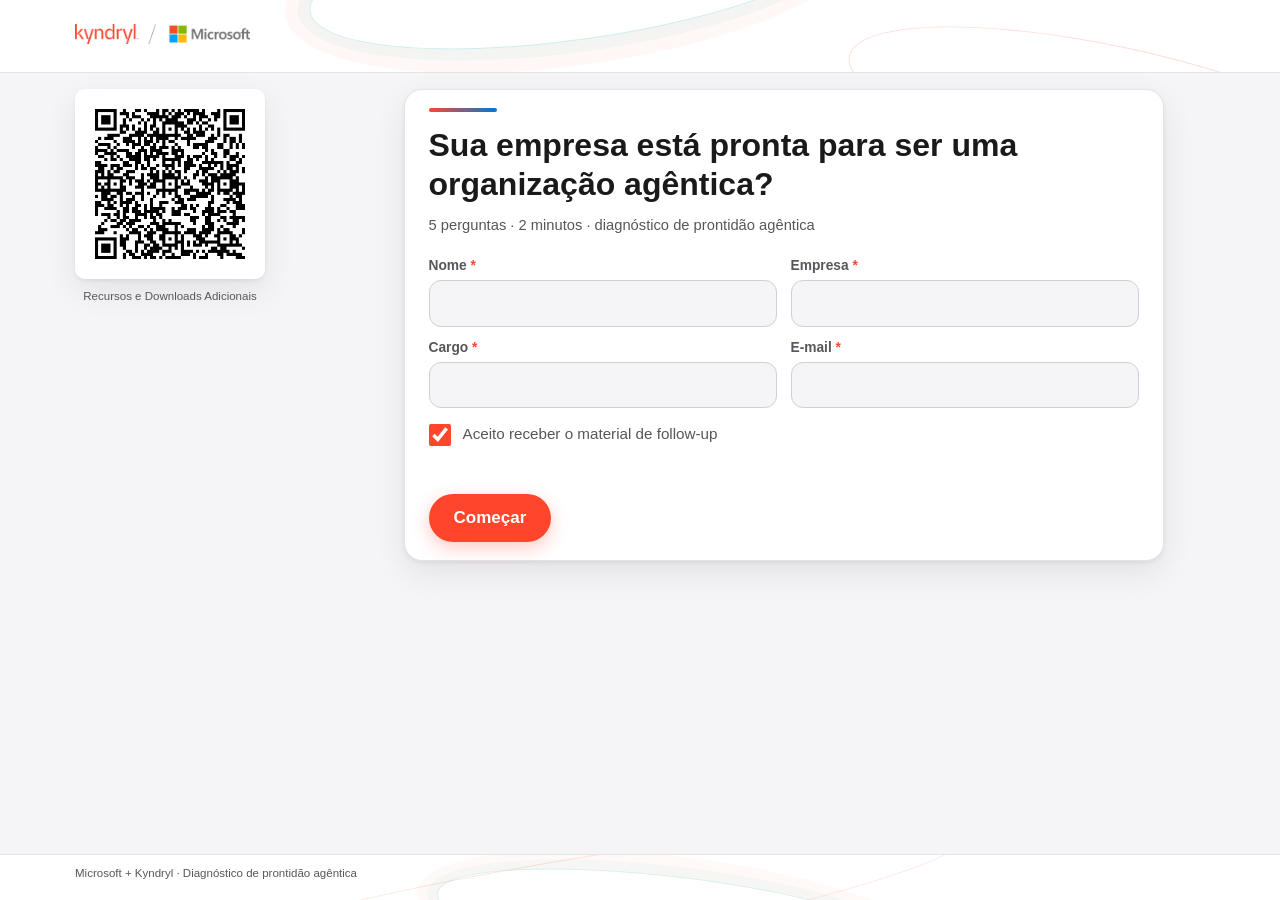
==== quiz-prontidao-agentica.html @ 4bbbf0f9 "qr code some depois da primeira página" ====
<!DOCTYPE html>
<html lang="pt-BR" dir="ltr">
<head>
<meta charset="utf-8">
<meta name="viewport" content="width=device-width, initial-scale=1">
<meta name="color-scheme" content="light dark">
<title>Prontidão Agêntica · Microsoft + Kyndryl</title>
<style>
:root{--kyndryl:#ff462d;--microsoft:#0078d4;--text:#1a1a1a;--text-soft:#56565c;--bg:#f5f5f7;--surface:#fff;--border:#e3e3e8;--border-strong:#cfcfd6;--shadow:0 2px 4px rgba(16,16,20,.06),0 12px 32px rgba(16,16,20,.08);--shadow-hover:0 6px 12px rgba(16,16,20,.1),0 18px 44px rgba(16,16,20,.14);--radius:18px;--radius-sm:12px;--accent-soft:rgba(255,70,45,.08);--ms-soft:rgba(0,120,212,.1);--track:#e6e6eb}
@media(prefers-color-scheme:dark){:root{--kyndryl:#ff6b55;--microsoft:#4fa8ee;--text:#f2f2f5;--text-soft:#b4b4be;--bg:#141416;--surface:#1f1f23;--border:#303038;--border-strong:#43434d;--shadow:0 2px 4px rgba(0,0,0,.4),0 12px 32px rgba(0,0,0,.45);--shadow-hover:0 6px 12px rgba(0,0,0,.5),0 18px 44px rgba(0,0,0,.55);--accent-soft:rgba(255,107,85,.14);--ms-soft:rgba(79,168,238,.16);--track:#34343c}}
*{box-sizing:border-box}html,body{height:100%}body{margin:0;background:var(--bg);color:var(--text);font-family:"Segoe UI",-apple-system,BlinkMacSystemFont,Roboto,"Helvetica Neue",Arial,sans-serif;font-size:17px;line-height:1.55;display:flex;flex-direction:column;min-height:100%;-webkit-font-smoothing:antialiased}.site-header{padding:22px clamp(18px,4vw,48px);border-block-end:1px solid var(--border);background:var(--surface)}.wordmark{display:inline-flex;align-items:center;gap:12px;font-weight:600;font-size:1.05rem}.wordmark .ms{color:var(--microsoft)}.wordmark .ky{color:var(--kyndryl)}.wordmark .plus{color:var(--text-soft);font-weight:400}main{flex:1;width:100%;max-width:880px;margin-inline:auto;padding:clamp(22px,4vw,44px) clamp(18px,4vw,32px) 56px}.screen{display:none;animation:fade .32s ease both}.screen.active{display:block}@keyframes fade{from{opacity:0;transform:translateY(12px)}to{opacity:1;transform:none}}@media(prefers-reduced-motion:reduce){.screen{animation:none}*{transition:none!important}}.card{background:var(--surface);border:1px solid var(--border);border-radius:var(--radius);box-shadow:var(--shadow);padding:clamp(22px,4vw,40px)}h1{font-size:clamp(1.55rem,4.2vw,2.25rem);line-height:1.22;margin:0 0 14px}h2{font-size:clamp(1.25rem,3.2vw,1.6rem);line-height:1.3;margin:0 0 22px}.subtitle{color:var(--text-soft);margin:0 0 28px;font-size:1rem}.rule{height:4px;width:68px;border-radius:4px;background:linear-gradient(90deg,var(--kyndryl),var(--microsoft));margin-block-end:20px}.form-grid{display:grid;grid-template-columns:1fr 1fr;gap:16px}@media(max-width:620px){.form-grid{grid-template-columns:1fr}}.field{display:flex;flex-direction:column;gap:6px}.field label{font-size:.86rem;font-weight:600;color:var(--text-soft)}.req{color:var(--kyndryl)}.field input{font:inherit;color:var(--text);background:var(--bg);border:1.5px solid var(--border-strong);border-radius:var(--radius-sm);padding:13px 14px;min-height:48px}.field input:focus-visible{outline:none;border-color:var(--microsoft);box-shadow:0 0 0 4px var(--ms-soft)}.optin{display:flex;align-items:flex-start;gap:12px;margin-block:22px 8px;font-size:.95rem;color:var(--text-soft)}.optin input{inline-size:22px;block-size:22px;accent-color:var(--kyndryl);margin:2px 0 0}.btn{font:inherit;font-weight:600;border:1.5px solid transparent;border-radius:999px;padding:14px 30px;min-height:52px;cursor:pointer;transition:transform .15s ease,box-shadow .18s ease,background-color .18s ease}.btn:focus-visible{outline:3px solid var(--microsoft);outline-offset:3px}.btn:disabled{cursor:not-allowed;opacity:.55}.btn-primary{background:var(--kyndryl);color:#fff;box-shadow:0 6px 18px rgba(255,70,45,.28)}.btn-primary:hover:not(:disabled){transform:translateY(-1px);box-shadow:0 10px 26px rgba(255,70,45,.34)}.btn-ghost{background:transparent;color:var(--text-soft);border-color:var(--border-strong)}.btn-row{display:flex;flex-wrap:wrap;gap:12px;align-items:center;margin-block-start:26px}.error-msg{color:var(--kyndryl);font-size:.9rem;font-weight:600;margin-block-start:14px;min-height:1.2em}.progress-wrap{margin-block-end:26px}.progress-meta{display:flex;justify-content:space-between;font-size:.82rem;color:var(--text-soft);font-weight:600;letter-spacing:.3px;text-transform:uppercase;margin-block-end:10px}.track{block-size:8px;border-radius:999px;background:var(--track);overflow:hidden}.bar{block-size:100%;inline-size:0;border-radius:999px;background:linear-gradient(90deg,var(--kyndryl),var(--microsoft));transition:inline-size .4s cubic-bezier(.4,0,.2,1)}.dimension{font-size:.82rem;font-weight:700;letter-spacing:.8px;text-transform:uppercase;color:var(--kyndryl);margin:0 0 8px}.options{display:grid;gap:14px}.option{display:flex;gap:16px;align-items:flex-start;text-align:start;font:inherit;color:var(--text);background:var(--surface);border:1.5px solid var(--border);border-radius:var(--radius);padding:20px 22px;cursor:pointer;box-shadow:var(--shadow);transition:transform .15s ease,box-shadow .2s ease,border-color .2s ease,background-color .2s ease}.option:hover{transform:translateY(-2px);border-color:var(--kyndryl);box-shadow:var(--shadow-hover)}.option:focus-visible{outline:3px solid var(--microsoft);outline-offset:3px}.option.selected{border-color:var(--kyndryl);background:var(--accent-soft)}.option .letter{flex:0 0 auto;inline-size:38px;block-size:38px;border-radius:50%;display:grid;place-items:center;font-weight:700;background:var(--accent-soft);color:var(--kyndryl)}.option:hover .letter,.option.selected .letter{background:var(--kyndryl);color:#fff}.badge{display:inline-block;border-radius:999px;padding:9px 22px;font-weight:700;letter-spacing:.4px;background:var(--accent-soft);color:var(--kyndryl);border:1.5px solid var(--kyndryl);margin-block-end:16px}.score{font-size:clamp(2.6rem,9vw,3.6rem);font-weight:700;line-height:1;margin:0}.score small{font-size:1rem;font-weight:600;color:var(--text-soft);letter-spacing:0}.diagnosis{font-size:1.1rem;margin:18px 0 30px}.gargalos{border-block-start:1px solid var(--border);padding-block-start:26px}.gargalos h3{font-size:1.05rem;margin:0 0 16px}.gargalo{border-inline-start:4px solid var(--microsoft);padding-inline-start:16px;margin-block-end:18px}.gargalo .g-dim{font-weight:700;margin:0 0 4px}.gargalo .g-step{margin:0;color:var(--text-soft)}.thank-you{margin:24px 0 0;padding:18px 20px;border-radius:var(--radius-sm);background:var(--accent-soft);color:var(--text)}.status{min-height:1.4em;color:var(--text-soft);font-size:.9rem}.site-footer{padding:20px clamp(18px,4vw,48px);display:flex;justify-content:space-between;gap:12px;flex-wrap:wrap;font-size:.8rem;color:var(--text-soft);border-block-start:1px solid var(--border)}.admin-link{font:inherit;font-size:.8rem;background:none;border:0;color:var(--text-soft);cursor:pointer;text-decoration:underline;padding:8px}.admin-link:hover{color:var(--kyndryl)}@media(max-width:620px){.site-footer{display:none}}
</style>
<style>
	.site-header {
		position: relative;
		min-height: 58px;
		overflow: hidden;
		padding: 14px 0;
		isolation: isolate;
	}
	.site-header::before,
	.site-header::after {
		position: absolute;
		z-index: -1;
		width: 42%;
		height: 130px;
		border: 1px solid rgba(0, 169, 157, .2);
		border-radius: 50%;
		content: "";
		pointer-events: none;
		transform: rotate(-8deg);
	}
	.site-header::before {
		top: -92px;
		left: 24%;
		box-shadow: 0 0 0 12px rgba(0, 169, 157, .045), 0 0 0 25px rgba(255, 70, 45, .035);
	}
	.site-header::after {
		right: -8%;
		bottom: -106px;
		border-color: rgba(255, 70, 45, .18);
		transform: rotate(12deg);
	}
	.wordmark {
		position: relative;
		z-index: 1;
	}
	@media (max-width: 620px) {
		.site-header { min-height: 54px; padding-block: 12px; }
		.site-header::before { left: 8%; width: 70%; }
		.site-header::after { right: -32%; width: 68%; }
	}
</style>
<style>
	.completion-panel { padding-top: 8px; }
	.completion-panel .badge { margin-bottom: 18px; }
	.completion-panel h2 { margin-bottom: 12px; }
	.completion-panel p { margin: 0; color: var(--text-soft); font-size: 1.05rem; }
	.completion-panel p + p { margin-top: 8px; }
	.completion-panel { padding: 24px 0 8px; text-align: center; }
	.completion-mark { display: grid; width: 64px; height: 64px; place-items: center; margin: 0 auto 18px; border-radius: 50%; background: linear-gradient(135deg, var(--kyndryl), var(--microsoft)); color: #fff; font-size: 2rem; font-weight: 700; }
	.completion-panel h2 { margin: 0 0 14px; }
	.completion-panel p:not(.completion-kicker) { max-width: 560px; margin: 0 auto; color: var(--text-soft); font-size: 1.05rem; }
	.completion-panel p + p { margin-top: 8px; }
	.status:empty { display: none; }
	.tester-reset { display: none; margin-left: auto; border: 0; background: transparent; color: var(--text-soft); cursor: pointer; font: inherit; font-size: .72rem; text-decoration: underline; }
	.tester-reset.is-visible { display: inline-block; }
	.tester-reset:hover, .tester-reset:focus-visible { color: var(--kyndryl); }
	main { max-width: 760px; padding: 0 0 0; display: flex; justify-content: center; }
	.card { padding: 18px 24px; }
	.page-layout { display: grid; grid-template-columns: 190px minmax(0, 1490px); gap: 22px; align-items: start; width: auto; max-width: calc(100% - 75px); margin: 16px 0 10px 75px; flex: 1 0 auto; }
	h1 { font-size: clamp(1.45rem, 3.5vw, 2rem); margin-bottom: 10px; }
	.subtitle { margin-bottom: 18px; font-size: .92rem; }
	.rule { margin-bottom: 14px; }
	.form-grid { gap: 10px 14px; }
	.field { gap: 4px; }
	.field input { min-height: 42px; padding: 9px 12px; }
	.optin { margin-block: 14px 4px; }
	.btn-row { margin-block-start: 16px; }
	.btn { min-height: 44px; padding: 10px 24px; }
	.site-footer { margin-top: 12px; padding: 10px 0 0 75px; border-block-start: 1px solid var(--border); font-size: .72rem; }
	.site-footer { position: relative; flex: 0 0 auto; align-self: stretch; min-height: 46px; width: 100%; margin: 0; overflow: hidden; border-block-start: 1px solid var(--border); background: var(--surface); isolation: isolate; }
	.site-footer::before,
	.site-footer::after { position: absolute; z-index: -1; width: 38%; height: 90px; border: 1px solid rgba(0, 169, 157, .16); border-radius: 50%; content: ""; pointer-events: none; transform: rotate(7deg); }
	.site-footer::before { top: 22px; left: 34%; box-shadow: 0 0 0 10px rgba(0, 169, 157, .035), 0 0 0 20px rgba(255, 70, 45, .03); }
	.site-footer::after { left: 8%; width: 68%; border-color: rgba(255, 70, 45, .14); transform: rotate(-10deg); }
	.site-footer > * { position: relative; z-index: 1; }
	.brand-photo { display: block; width: 175px; height: auto; margin: 10px 0 14px 75px; object-fit: contain; }
	.qr-aside { position: sticky; top: 18px; margin-left: 0; padding-top: 0; color: var(--text-soft); text-align: left; }
	.qr-aside img { display: block; width: 190px; height: 190px; margin: 0 0 10px; border: 8px solid #fff; border-radius: 10px; box-shadow: var(--shadow); object-fit: contain; }
	.qr-aside p { margin: 0; font-size: .72rem; line-height: 1.35; text-align: center; }
	#screen-result .card { padding: 20px 24px; }
	#result-content { display: flex; flex-direction: column; align-items: center; text-align: center; }
	#result-content .score { order: 1; margin: 0 0 12px; font-size: clamp(2.8rem, 8vw, 3.8rem); }
	#result-content .badge { order: 2; margin: 0 auto 8px; }
	#result-content h2 { order: 3; margin: 0 0 10px; font-size: 1.4rem; }
	#result-content .diagnosis { order: 4; margin: 0; color: var(--text-soft); max-width: 560px; font-size: 0.95rem; }
	.completion-panel { margin-top: 12px; padding: 12px 0 0; border-top: 1px solid var(--border); }
	.completion-mark { width: 40px; height: 40px; margin-bottom: 8px; font-size: 1.3rem; }
	.completion-panel h2 { font-size: 1.1rem; margin: 0 0 6px; }
	.completion-panel p { font-size: 0.9rem; }
	@media (max-width: 620px) {
		#screen-result .card { padding: 24px 20px; }
		#result-content { column-gap: 14px; }
		#result-content .score { font-size: 3rem; }
	}
	@media (max-width: 860px) { .page-layout { display: block; width: auto; max-width: calc(100% - 75px); margin-top: 12px; margin-left: 75px; margin-right: 0; } .qr-aside { display: none; } }
	@media (max-width: 620px) {
		main { padding: 0 12px 10px; }
		.card { padding: 20px 18px; }
		.site-footer { min-height: 42px; padding: 8px 12px; }
		.brand-photo { width: 155px; margin-left: 12px; }
		.site-footer::before { left: 8%; width: 70%; }
		.site-footer::after { right: -32%; width: 68%; }
	}
</style>
</head>
<body>
<header class="site-header"><img class="brand-photo" src="assets/brand-microsoft-kyndryl.png" alt="Kyndryl e Microsoft"></header>
<div class="page-layout"><aside class="qr-aside" aria-label="Acesso ao Higspot"><img src="assets/qr-higspot.png" alt="QR Code para acessar o Higspot"><p>Recursos e Downloads Adicionais</p></aside><main>
<section id="screen-welcome" class="screen active" aria-labelledby="welcome-title"><div class="card"><div class="rule"></div><h1 id="welcome-title">Sua empresa está pronta para ser uma organização agêntica?</h1><p class="subtitle">5 perguntas · 2 minutos · diagnóstico de prontidão agêntica</p><form id="lead-form" novalidate><div class="form-grid"><div class="field"><label for="f-nome">Nome <span class="req" aria-hidden="true">*</span></label><input type="text" id="f-nome" name="nome" autocomplete="name" required></div><div class="field"><label for="f-empresa">Empresa <span class="req" aria-hidden="true">*</span></label><input type="text" id="f-empresa" name="empresa" autocomplete="organization" required></div><div class="field"><label for="f-cargo">Cargo <span class="req" aria-hidden="true">*</span></label><input type="text" id="f-cargo" name="cargo" autocomplete="organization-title" required></div><div class="field"><label for="f-email">E-mail <span class="req" aria-hidden="true">*</span></label><input type="email" id="f-email" name="email" autocomplete="email" required></div></div><label class="optin" for="f-optin"><input type="checkbox" id="f-optin" name="optin" checked><span>Aceito receber o material de follow-up</span></label><p class="error-msg" id="form-error" role="alert"></p><div class="btn-row"><button type="submit" class="btn btn-primary">Começar</button></div></form></div></section>
<section id="screen-question" class="screen" aria-labelledby="q-title"><div class="progress-wrap"><div class="progress-meta"><span id="q-counter">Pergunta 1 de 5</span><span id="q-percent">20%</span></div><div class="track" role="progressbar" id="progressbar" aria-valuemin="0" aria-valuemax="5" aria-valuenow="1" aria-label="Progresso do questionário"><div class="bar" id="progress-bar"></div></div></div><div class="card"><p class="dimension" id="q-dimension"></p><h2 id="q-title"></h2><div class="options" id="q-options"></div><div class="btn-row"><button type="button" class="btn btn-ghost" id="btn-back">Voltar</button></div></div></section>
<section id="screen-result" class="screen" aria-labelledby="result-title"><div class="card"><div class="rule"></div><div id="result-content"><span class="badge" id="result-badge"></span><h2 id="result-title">Seu resultado</h2><p class="score"><span id="result-score">0</span><small> / 15 pontos</small></p><p class="diagnosis" id="result-diagnosis"></p></div><div class="completion-panel" id="completion-panel" hidden><span class="completion-mark" aria-hidden="true">✓</span><h2>Obrigada pela sua resposta.</h2><p>Microsoft e Kyndryl agradecem pela sua participação.</p><p>Entraremos em contato para apresentar seu report de prontidão agêntica.</p></div><p class="status" id="submit-status" role="status" aria-live="polite"></p></div></section>
</main></div>
<footer class="site-footer"><span>Microsoft + Kyndryl · Diagnóstico de prontidão agêntica</span><button type="button" class="tester-reset" id="btn-tester-reset">Voltar ao início (teste)</button></footer>
<script>
(function(){"use strict";
var ENDPOINT="https://assesment-ai-hdi.dihsantos2502.workers.dev/submit",STORAGE_KEY="quizRespostas",COMPLETED_KEY="quizConcluido",TESTER_EMAIL="seu.nome@empresa.com",el=function(id){return document.getElementById(id)},PERGUNTAS=[
{dimensao:"Estratégia e liderança em IA",texto:"Como a liderança da sua empresa trata IA hoje?",proximoPasso:"Alinhamento executivo e roadmap de IA com casos de negócio priorizados.",opcoes:["Ainda exploramos casos isolados; não há estratégia comunicada.","Existe estratégia definida e comunicada, mas cada área executa do seu jeito.","IA é central para como competimos, com metas e responsáveis claros por área."]},
{dimensao:"Redesenho do trabalho",texto:"O que mudou de fato nos papéis e fluxos de trabalho por causa da IA?",proximoPasso:"Redesenho de papéis e fluxos de trabalho para colaboração pessoa-IA.",opcoes:["Nada formal — no máximo ajustes individuais em algumas funções.","Redesenhamos papéis e fluxos em times ou áreas específicas.","Redesenho coordenado em várias funções, com decisão compartilhada entre pessoas e IA."]},
{dimensao:"Escala e maturidade dos agentes",texto:"Quantos agentes autônomos sua empresa tem em produção e como são operados?",proximoPasso:"Padronização e gestão do ciclo de vida dos agentes.",opcoes:["Nenhum ou provas de conceito soltas, sem dono definido.","Alguns agentes em produção, criados por áreas, sem padrão comum.","Agentes tratados como entidades gerenciadas, com identidade, permissões e ciclo de vida."]},
{dimensao:"Governança, confiança e risco",texto:"Qual é o nível de controle sobre o que a IA pode e não pode fazer sozinha?",proximoPasso:"Framework de governança, registro central e guardrails de autonomia.",opcoes:["Não temos política clara nem inventário dos sistemas em uso.","Temos políticas escritas, mas implementação parcial e sem monitoramento central.","Governança integrada ao risco corporativo, com limites e responsabilidade definida."]},
{dimensao:"Pessoas: skills, cultura e gestores",texto:"Como sua empresa prepara as pessoas para trabalhar com IA e agentes?",proximoPasso:"Inventário de skills, upskilling e habilitação de gestores.",opcoes:["Treinamento pontual; não sabemos ao certo quais skills temos.","Programas de capacitação em andamento, sem trilhas de carreira.","Inventário de skills, orçamento de upskilling e métricas de colaboração pessoa-IA."]}],LETRAS=["A","B","C"],NIVEIS=[{max:8,nome:"Inicial",texto:"IA existe, mas o trabalho não mudou. O risco é adoção sem retorno."},{max:11,nome:"Emergente",texto:"Os pilotos funcionam, mas a escala trava em governança e processos."},{max:15,nome:"Pacesetter / Frontier",texto:"Trabalho redesenhado e governança implementada. Pronto para escalar agentes com segurança."}],lead=null,respostas=[],indice=0,enviando=false;
function mostrar(nome){["welcome","question","result"].forEach(function(n){el("screen-"+n).classList.toggle("active",n===nome)});el("qr-aside")?el("qr-aside").style.display=nome==="welcome"?"block":"none":null;window.scrollTo({top:0,behavior:"smooth"})}
function carregar(){try{var raw=localStorage.getItem(STORAGE_KEY),arr=raw?JSON.parse(raw):[];return Array.isArray(arr)?arr:[]}catch(e){return[]}}
function salvar(registro){try{var lista=carregar();lista.push(registro);localStorage.setItem(STORAGE_KEY,JSON.stringify(lista))}catch(e){}}
function isTester(){return el("f-email").value.trim().toLowerCase()===TESTER_EMAIL}
function atualizarAcessoTester(){el("btn-tester-reset").classList.toggle("is-visible",isTester())}
function validarLead(){var nome=el("f-nome").value.trim(),empresa=el("f-empresa").value.trim(),cargo=el("f-cargo").value.trim(),email=el("f-email").value.trim(),erro=el("form-error");if(!nome){erro.textContent="Informe seu nome.";el("f-nome").focus();return false}if(!empresa){erro.textContent="Informe o nome da empresa.";el("f-empresa").focus();return false}if(!cargo){erro.textContent="Informe seu cargo.";el("f-cargo").focus();return false}if(!/^[^\s@]+@[^\s@]+\.[^\s@]{2,}$/.test(email)){erro.textContent="Informe um e-mail válido.";el("f-email").focus();return false}erro.textContent="";return true}
el("f-email").addEventListener("input",atualizarAcessoTester);
el("lead-form").addEventListener("submit",function(ev){ev.preventDefault();if(!validarLead())return;lead={nome:el("f-nome").value.trim(),empresa:el("f-empresa").value.trim(),cargo:el("f-cargo").value.trim(),email:el("f-email").value.trim(),optin:el("f-optin").checked};atualizarAcessoTester();respostas=[];indice=0;mostrar("question");renderPergunta()});
function renderPergunta(){var p=PERGUNTAS[indice];el("q-dimension").textContent="Pergunta "+(indice+1)+" · "+p.dimensao;el("q-title").textContent=p.texto;el("q-counter").textContent="Pergunta "+(indice+1)+" de "+PERGUNTAS.length;var pct=Math.round((indice+1)/PERGUNTAS.length*100);el("q-percent").textContent=pct+"%";el("progress-bar").style.inlineSize=pct+"%";el("progressbar").setAttribute("aria-valuenow",String(indice+1));var wrap=el("q-options");wrap.textContent="";p.opcoes.forEach(function(texto,i){var btn=document.createElement("button"),letter=document.createElement("span"),span=document.createElement("span");btn.type="button";btn.className="option";letter.className="letter";letter.textContent=LETRAS[i];letter.setAttribute("aria-hidden","true");span.textContent=texto;btn.append(letter,span);btn.addEventListener("click",function(){escolher(i)});wrap.appendChild(btn)});wrap.querySelector(".option").focus({preventScroll:true})}
function escolher(i){if(enviando)return;respostas[indice]={letra:LETRAS[i],pontos:i+1};el("q-options").querySelectorAll(".option").forEach(function(b,k){b.classList.toggle("selected",k===i)});setTimeout(function(){if(indice<PERGUNTAS.length-1){indice++;renderPergunta()}else finalizar()},220)}
el("btn-back").addEventListener("click",function(){if(indice>0){indice--;renderPergunta()}else mostrar("welcome")});
function nivelDe(total){return NIVEIS.find(function(n){return total<=n.max})||NIVEIS[2]}
function finalizar(){var total=respostas.reduce(function(s,r){return s+r.pontos},0),nivel=nivelDe(total);el("result-score").textContent=String(total);el("result-badge").textContent=nivel.nome;el("result-diagnosis").textContent=nivel.texto;var registro={id:crypto.randomUUID?crypto.randomUUID():String(Date.now()),timestamp:new Date().toISOString(),answers:{name:lead.nome,company:lead.empresa,role:lead.cargo,email:lead.email,optin:lead.optin,total:total,level:nivel.nome,answers:respostas.map(function(r){return r.pontos})}};salvar(registro);enviar(registro)}
async function enviar(registro){enviando=true;mostrar("result");el("result-content").hidden=true;el("completion-panel").hidden=true;el("submit-status").textContent="Registrando sua resposta...";try{var result=await fetch(ENDPOINT,{method:"POST",headers:{"Content-Type":"application/json"},body:JSON.stringify(registro)});var payload=await result.json().catch(function(){return{}});if(!result.ok)throw new Error(payload.error||"Falha no envio");localStorage.setItem(COMPLETED_KEY,"true");mostrarConclusao()}catch(error){console.error(error);el("result-content").hidden=false;el("result-badge").textContent="Não foi possível concluir";el("result-title").textContent="Tente novamente mais tarde";el("result-diagnosis").textContent="Sua resposta ficou salva neste dispositivo, mas não conseguimos registrá-la agora.";el("submit-status").textContent="Erro no envio: "+error.message}finally{enviando=false}}
function resetarTeste(){localStorage.removeItem(COMPLETED_KEY);localStorage.removeItem(STORAGE_KEY);lead=null;respostas=[];indice=0;enviando=false;el("lead-form").reset();el("result-content").hidden=false;el("completion-panel").hidden=true;el("submit-status").textContent="";el("btn-tester-reset").classList.remove("is-visible");mostrar("welcome");el("f-nome").focus({preventScroll:true})}
function mostrarConclusao(){mostrar("result");el("result-content").hidden=false;el("completion-panel").hidden=false;el("submit-status").textContent=""}
el("btn-tester-reset").addEventListener("click",resetarTeste);if(localStorage.getItem(COMPLETED_KEY)==="true"){mostrarConclusao()}}
)();
</script>
</body>
</html>
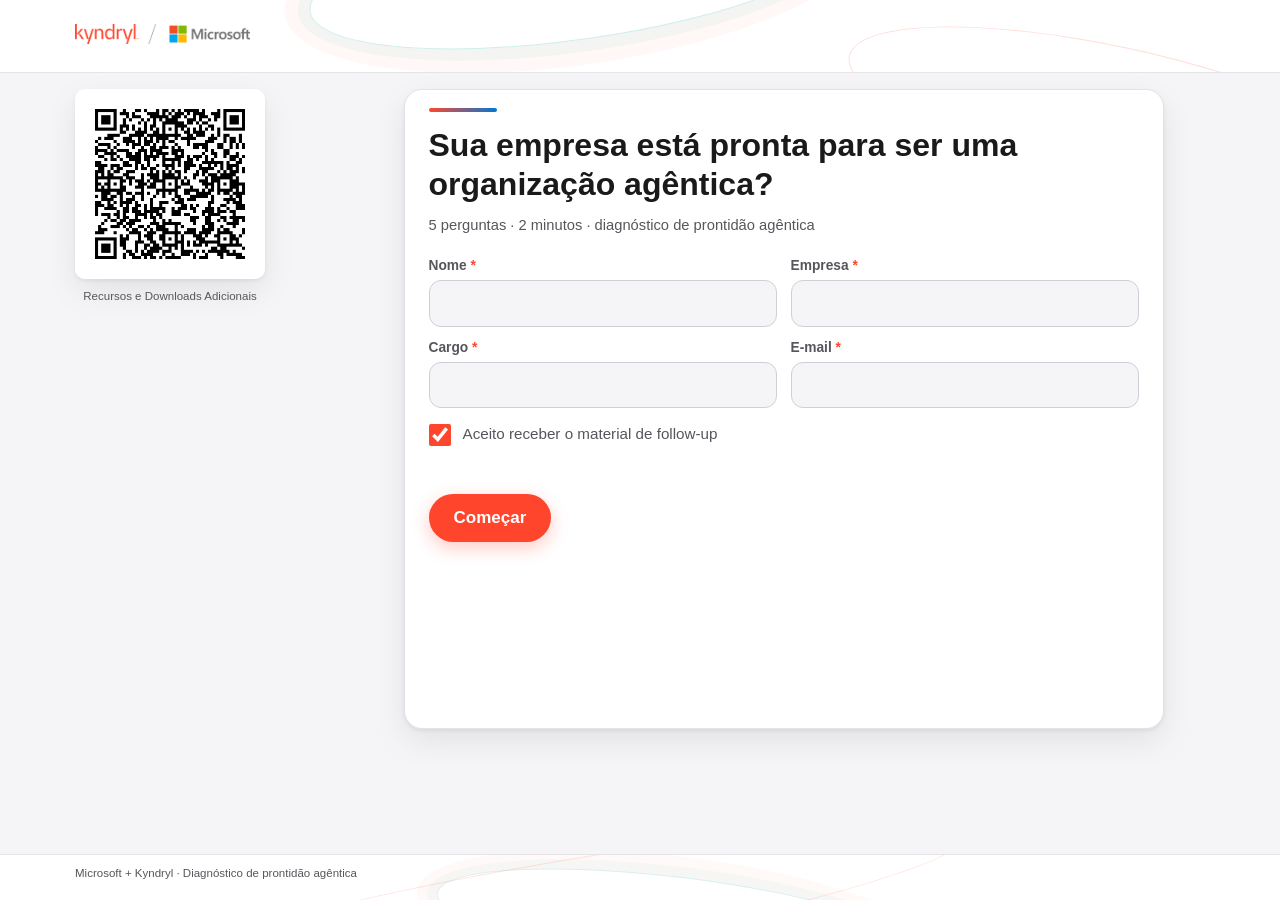
==== commit bc5f11a9: "edite largura forms" ====
--- a/quiz-prontidao-agentica.html
+++ b/quiz-prontidao-agentica.html
@@ -67,7 +67,7 @@
 	.tester-reset.is-visible { display: inline-block; }
 	.tester-reset:hover, .tester-reset:focus-visible { color: var(--kyndryl); }
 	main { max-width: 760px; padding: 0 0 0; display: flex; justify-content: center; }
-	.card { padding: 18px 24px; }
+	.card { padding: 18px 24px; min-height: 640px; }
 	.page-layout { display: grid; grid-template-columns: 190px minmax(0, 1490px); gap: 22px; align-items: start; width: auto; max-width: calc(100% - 75px); margin: 16px 0 10px 75px; flex: 1 0 auto; }
 	h1 { font-size: clamp(1.45rem, 3.5vw, 2rem); margin-bottom: 10px; }
 	.subtitle { margin-bottom: 18px; font-size: .92rem; }
@@ -117,7 +117,7 @@
 </head>
 <body>
 <header class="site-header"><img class="brand-photo" src="assets/brand-microsoft-kyndryl.png" alt="Kyndryl e Microsoft"></header>
-<div class="page-layout"><aside class="qr-aside" aria-label="Acesso ao Higspot"><img src="assets/qr-higspot.png" alt="QR Code para acessar o Higspot"><p>Recursos e Downloads Adicionais</p></aside><main>
+<div class="page-layout"><aside id="qr-aside" class="qr-aside" aria-label="Acesso ao Higspot"><a href="https://view-su2.highspot.com/viewer/ec7bc4d928140e38166f8c60cf00a810" target="_blank" rel="noopener noreferrer" style="text-decoration: none; color: inherit; display: block;"><img src="assets/qr-higspot.png" alt="QR Code para acessar o Higspot"><p>Recursos e Downloads Adicionais</p></a></aside><main>
 <section id="screen-welcome" class="screen active" aria-labelledby="welcome-title"><div class="card"><div class="rule"></div><h1 id="welcome-title">Sua empresa está pronta para ser uma organização agêntica?</h1><p class="subtitle">5 perguntas · 2 minutos · diagnóstico de prontidão agêntica</p><form id="lead-form" novalidate><div class="form-grid"><div class="field"><label for="f-nome">Nome <span class="req" aria-hidden="true">*</span></label><input type="text" id="f-nome" name="nome" autocomplete="name" required></div><div class="field"><label for="f-empresa">Empresa <span class="req" aria-hidden="true">*</span></label><input type="text" id="f-empresa" name="empresa" autocomplete="organization" required></div><div class="field"><label for="f-cargo">Cargo <span class="req" aria-hidden="true">*</span></label><input type="text" id="f-cargo" name="cargo" autocomplete="organization-title" required></div><div class="field"><label for="f-email">E-mail <span class="req" aria-hidden="true">*</span></label><input type="email" id="f-email" name="email" autocomplete="email" required></div></div><label class="optin" for="f-optin"><input type="checkbox" id="f-optin" name="optin" checked><span>Aceito receber o material de follow-up</span></label><p class="error-msg" id="form-error" role="alert"></p><div class="btn-row"><button type="submit" class="btn btn-primary">Começar</button></div></form></div></section>
 <section id="screen-question" class="screen" aria-labelledby="q-title"><div class="progress-wrap"><div class="progress-meta"><span id="q-counter">Pergunta 1 de 5</span><span id="q-percent">20%</span></div><div class="track" role="progressbar" id="progressbar" aria-valuemin="0" aria-valuemax="5" aria-valuenow="1" aria-label="Progresso do questionário"><div class="bar" id="progress-bar"></div></div></div><div class="card"><p class="dimension" id="q-dimension"></p><h2 id="q-title"></h2><div class="options" id="q-options"></div><div class="btn-row"><button type="button" class="btn btn-ghost" id="btn-back">Voltar</button></div></div></section>
 <section id="screen-result" class="screen" aria-labelledby="result-title"><div class="card"><div class="rule"></div><div id="result-content"><span class="badge" id="result-badge"></span><h2 id="result-title">Seu resultado</h2><p class="score"><span id="result-score">0</span><small> / 15 pontos</small></p><p class="diagnosis" id="result-diagnosis"></p></div><div class="completion-panel" id="completion-panel" hidden><span class="completion-mark" aria-hidden="true">✓</span><h2>Obrigada pela sua resposta.</h2><p>Microsoft e Kyndryl agradecem pela sua participação.</p><p>Entraremos em contato para apresentar seu report de prontidão agêntica.</p></div><p class="status" id="submit-status" role="status" aria-live="polite"></p></div></section>
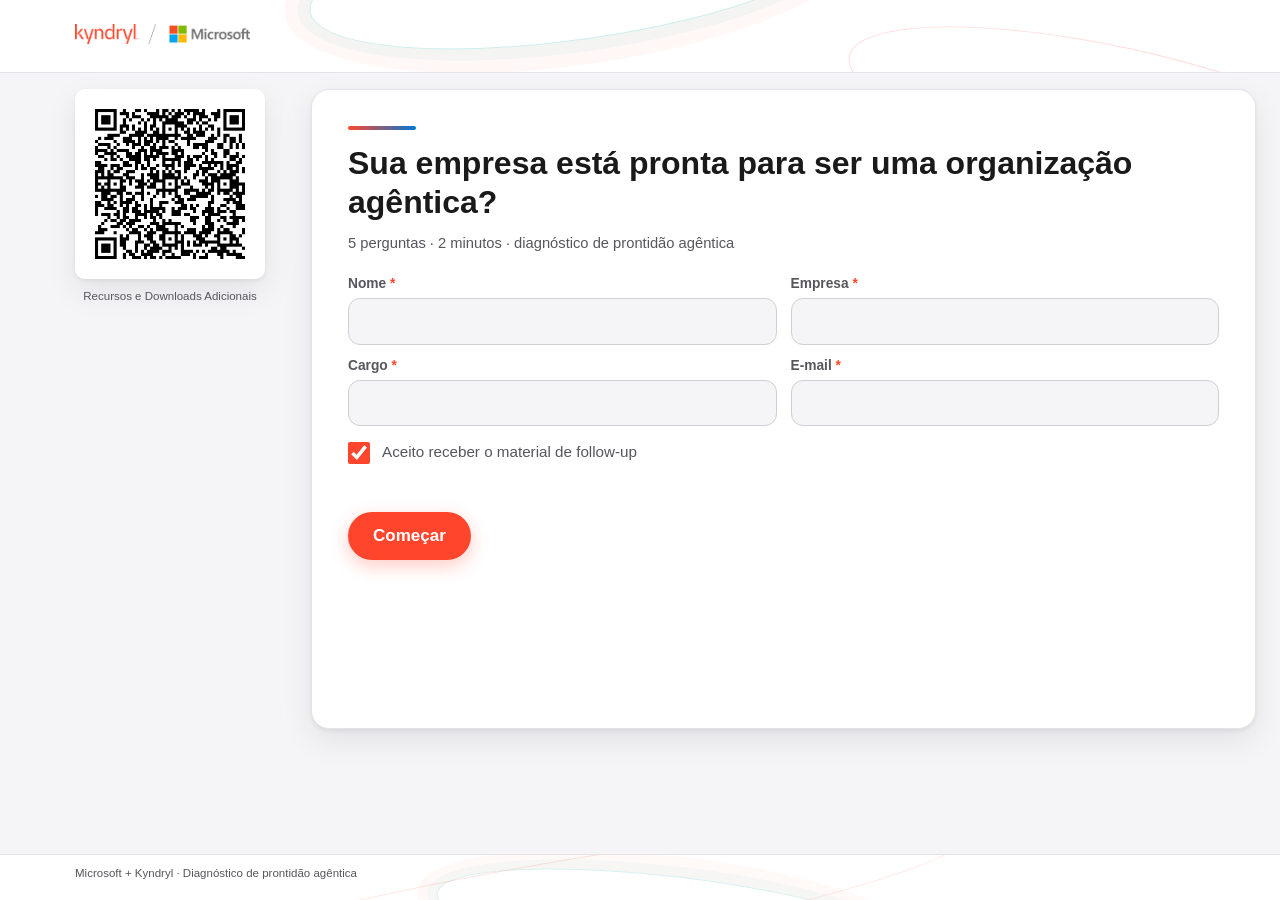
==== commit 4aa4c4cc: "largura forms" ====
--- a/quiz-prontidao-agentica.html
+++ b/quiz-prontidao-agentica.html
@@ -66,8 +66,8 @@
 	.tester-reset { display: none; margin-left: auto; border: 0; background: transparent; color: var(--text-soft); cursor: pointer; font: inherit; font-size: .72rem; text-decoration: underline; }
 	.tester-reset.is-visible { display: inline-block; }
 	.tester-reset:hover, .tester-reset:focus-visible { color: var(--kyndryl); }
-	main { max-width: 760px; padding: 0 0 0; display: flex; justify-content: center; }
-	.card { padding: 18px 24px; min-height: 640px; }
+	main { max-width: 100%; padding: 0 24px; display: flex; justify-content: center; }
+	.card { padding: 36px; min-height: 640px; width: 100%; }
 	.page-layout { display: grid; grid-template-columns: 190px minmax(0, 1490px); gap: 22px; align-items: start; width: auto; max-width: calc(100% - 75px); margin: 16px 0 10px 75px; flex: 1 0 auto; }
 	h1 { font-size: clamp(1.45rem, 3.5vw, 2rem); margin-bottom: 10px; }
 	.subtitle { margin-bottom: 18px; font-size: .92rem; }
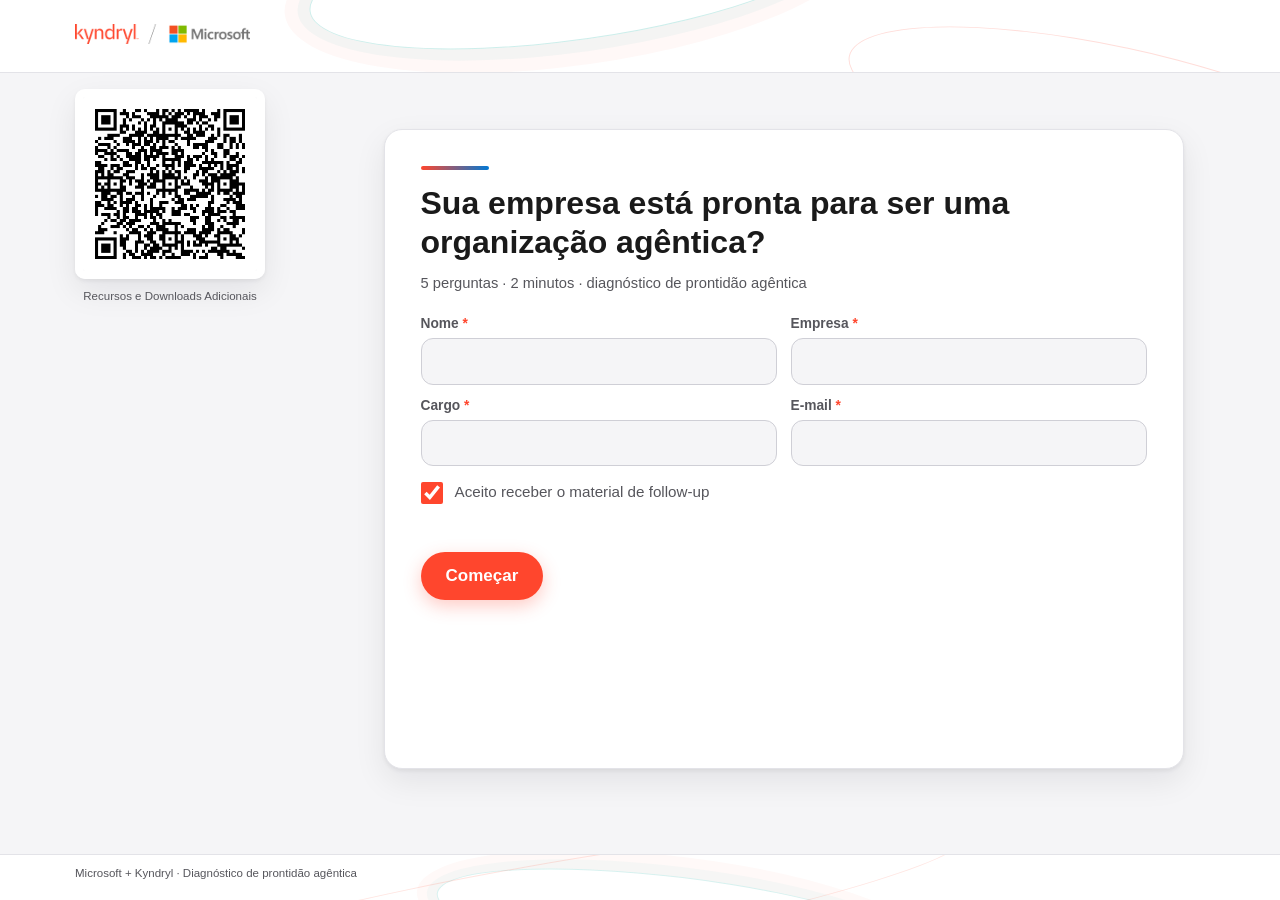
==== commit efc33c1b: "SOCORRO DEUS" ====
--- a/quiz-prontidao-agentica.html
+++ b/quiz-prontidao-agentica.html
@@ -66,8 +66,8 @@
 	.tester-reset { display: none; margin-left: auto; border: 0; background: transparent; color: var(--text-soft); cursor: pointer; font: inherit; font-size: .72rem; text-decoration: underline; }
 	.tester-reset.is-visible { display: inline-block; }
 	.tester-reset:hover, .tester-reset:focus-visible { color: var(--kyndryl); }
-	main { max-width: 100%; padding: 0 24px; display: flex; justify-content: center; }
-	.card { padding: 36px; min-height: 640px; width: 100%; }
+	main { width: 100%; max-width: 1200px; padding: 40px 24px; display: block; margin: 0 auto; }
+	.card { padding: 36px; min-height: 640px; width: 100%; max-width: 800px; margin: 0 auto; }
 	.page-layout { display: grid; grid-template-columns: 190px minmax(0, 1490px); gap: 22px; align-items: start; width: auto; max-width: calc(100% - 75px); margin: 16px 0 10px 75px; flex: 1 0 auto; }
 	h1 { font-size: clamp(1.45rem, 3.5vw, 2rem); margin-bottom: 10px; }
 	.subtitle { margin-bottom: 18px; font-size: .92rem; }
@@ -89,7 +89,7 @@
 	.qr-aside { position: sticky; top: 18px; margin-left: 0; padding-top: 0; color: var(--text-soft); text-align: left; }
 	.qr-aside img { display: block; width: 190px; height: 190px; margin: 0 0 10px; border: 8px solid #fff; border-radius: 10px; box-shadow: var(--shadow); object-fit: contain; }
 	.qr-aside p { margin: 0; font-size: .72rem; line-height: 1.35; text-align: center; }
-	#screen-result .card { padding: 20px 24px; }
+	#screen-result .card { padding: 36px; }
 	#result-content { display: flex; flex-direction: column; align-items: center; text-align: center; }
 	#result-content .score { order: 1; margin: 0 0 12px; font-size: clamp(2.8rem, 8vw, 3.8rem); }
 	#result-content .badge { order: 2; margin: 0 auto 8px; }
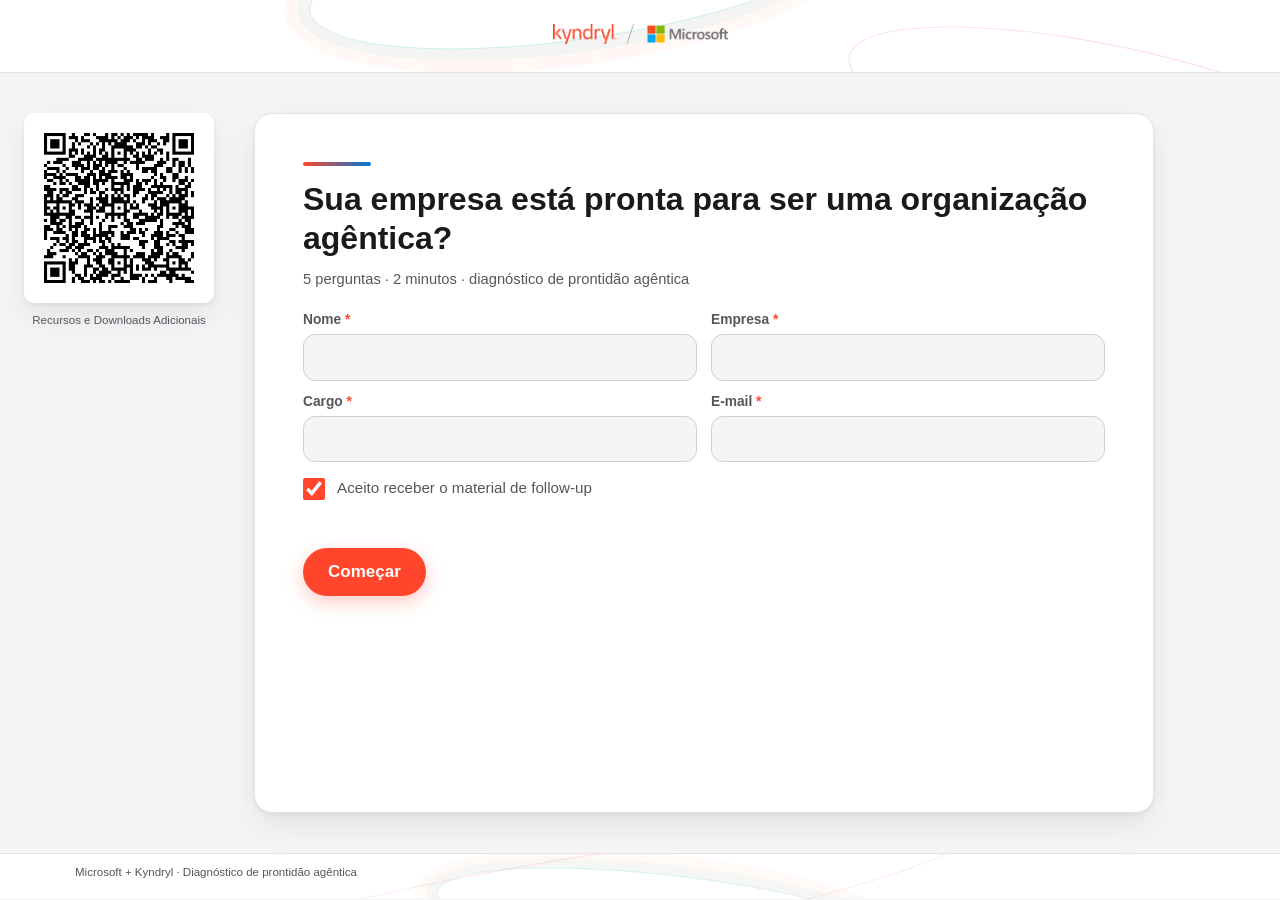
==== commit d7f2b2a0: "NN AGUENTO MAIS" ====
--- a/quiz-prontidao-agentica.html
+++ b/quiz-prontidao-agentica.html
@@ -8,7 +8,7 @@
 <style>
 :root{--kyndryl:#ff462d;--microsoft:#0078d4;--text:#1a1a1a;--text-soft:#56565c;--bg:#f5f5f7;--surface:#fff;--border:#e3e3e8;--border-strong:#cfcfd6;--shadow:0 2px 4px rgba(16,16,20,.06),0 12px 32px rgba(16,16,20,.08);--shadow-hover:0 6px 12px rgba(16,16,20,.1),0 18px 44px rgba(16,16,20,.14);--radius:18px;--radius-sm:12px;--accent-soft:rgba(255,70,45,.08);--ms-soft:rgba(0,120,212,.1);--track:#e6e6eb}
 @media(prefers-color-scheme:dark){:root{--kyndryl:#ff6b55;--microsoft:#4fa8ee;--text:#f2f2f5;--text-soft:#b4b4be;--bg:#141416;--surface:#1f1f23;--border:#303038;--border-strong:#43434d;--shadow:0 2px 4px rgba(0,0,0,.4),0 12px 32px rgba(0,0,0,.45);--shadow-hover:0 6px 12px rgba(0,0,0,.5),0 18px 44px rgba(0,0,0,.55);--accent-soft:rgba(255,107,85,.14);--ms-soft:rgba(79,168,238,.16);--track:#34343c}}
-*{box-sizing:border-box}html,body{height:100%}body{margin:0;background:var(--bg);color:var(--text);font-family:"Segoe UI",-apple-system,BlinkMacSystemFont,Roboto,"Helvetica Neue",Arial,sans-serif;font-size:17px;line-height:1.55;display:flex;flex-direction:column;min-height:100%;-webkit-font-smoothing:antialiased}.site-header{padding:22px clamp(18px,4vw,48px);border-block-end:1px solid var(--border);background:var(--surface)}.wordmark{display:inline-flex;align-items:center;gap:12px;font-weight:600;font-size:1.05rem}.wordmark .ms{color:var(--microsoft)}.wordmark .ky{color:var(--kyndryl)}.wordmark .plus{color:var(--text-soft);font-weight:400}main{flex:1;width:100%;max-width:880px;margin-inline:auto;padding:clamp(22px,4vw,44px) clamp(18px,4vw,32px) 56px}.screen{display:none;animation:fade .32s ease both}.screen.active{display:block}@keyframes fade{from{opacity:0;transform:translateY(12px)}to{opacity:1;transform:none}}@media(prefers-reduced-motion:reduce){.screen{animation:none}*{transition:none!important}}.card{background:var(--surface);border:1px solid var(--border);border-radius:var(--radius);box-shadow:var(--shadow);padding:clamp(22px,4vw,40px)}h1{font-size:clamp(1.55rem,4.2vw,2.25rem);line-height:1.22;margin:0 0 14px}h2{font-size:clamp(1.25rem,3.2vw,1.6rem);line-height:1.3;margin:0 0 22px}.subtitle{color:var(--text-soft);margin:0 0 28px;font-size:1rem}.rule{height:4px;width:68px;border-radius:4px;background:linear-gradient(90deg,var(--kyndryl),var(--microsoft));margin-block-end:20px}.form-grid{display:grid;grid-template-columns:1fr 1fr;gap:16px}@media(max-width:620px){.form-grid{grid-template-columns:1fr}}.field{display:flex;flex-direction:column;gap:6px}.field label{font-size:.86rem;font-weight:600;color:var(--text-soft)}.req{color:var(--kyndryl)}.field input{font:inherit;color:var(--text);background:var(--bg);border:1.5px solid var(--border-strong);border-radius:var(--radius-sm);padding:13px 14px;min-height:48px}.field input:focus-visible{outline:none;border-color:var(--microsoft);box-shadow:0 0 0 4px var(--ms-soft)}.optin{display:flex;align-items:flex-start;gap:12px;margin-block:22px 8px;font-size:.95rem;color:var(--text-soft)}.optin input{inline-size:22px;block-size:22px;accent-color:var(--kyndryl);margin:2px 0 0}.btn{font:inherit;font-weight:600;border:1.5px solid transparent;border-radius:999px;padding:14px 30px;min-height:52px;cursor:pointer;transition:transform .15s ease,box-shadow .18s ease,background-color .18s ease}.btn:focus-visible{outline:3px solid var(--microsoft);outline-offset:3px}.btn:disabled{cursor:not-allowed;opacity:.55}.btn-primary{background:var(--kyndryl);color:#fff;box-shadow:0 6px 18px rgba(255,70,45,.28)}.btn-primary:hover:not(:disabled){transform:translateY(-1px);box-shadow:0 10px 26px rgba(255,70,45,.34)}.btn-ghost{background:transparent;color:var(--text-soft);border-color:var(--border-strong)}.btn-row{display:flex;flex-wrap:wrap;gap:12px;align-items:center;margin-block-start:26px}.error-msg{color:var(--kyndryl);font-size:.9rem;font-weight:600;margin-block-start:14px;min-height:1.2em}.progress-wrap{margin-block-end:26px}.progress-meta{display:flex;justify-content:space-between;font-size:.82rem;color:var(--text-soft);font-weight:600;letter-spacing:.3px;text-transform:uppercase;margin-block-end:10px}.track{block-size:8px;border-radius:999px;background:var(--track);overflow:hidden}.bar{block-size:100%;inline-size:0;border-radius:999px;background:linear-gradient(90deg,var(--kyndryl),var(--microsoft));transition:inline-size .4s cubic-bezier(.4,0,.2,1)}.dimension{font-size:.82rem;font-weight:700;letter-spacing:.8px;text-transform:uppercase;color:var(--kyndryl);margin:0 0 8px}.options{display:grid;gap:14px}.option{display:flex;gap:16px;align-items:flex-start;text-align:start;font:inherit;color:var(--text);background:var(--surface);border:1.5px solid var(--border);border-radius:var(--radius);padding:20px 22px;cursor:pointer;box-shadow:var(--shadow);transition:transform .15s ease,box-shadow .2s ease,border-color .2s ease,background-color .2s ease}.option:hover{transform:translateY(-2px);border-color:var(--kyndryl);box-shadow:var(--shadow-hover)}.option:focus-visible{outline:3px solid var(--microsoft);outline-offset:3px}.option.selected{border-color:var(--kyndryl);background:var(--accent-soft)}.option .letter{flex:0 0 auto;inline-size:38px;block-size:38px;border-radius:50%;display:grid;place-items:center;font-weight:700;background:var(--accent-soft);color:var(--kyndryl)}.option:hover .letter,.option.selected .letter{background:var(--kyndryl);color:#fff}.badge{display:inline-block;border-radius:999px;padding:9px 22px;font-weight:700;letter-spacing:.4px;background:var(--accent-soft);color:var(--kyndryl);border:1.5px solid var(--kyndryl);margin-block-end:16px}.score{font-size:clamp(2.6rem,9vw,3.6rem);font-weight:700;line-height:1;margin:0}.score small{font-size:1rem;font-weight:600;color:var(--text-soft);letter-spacing:0}.diagnosis{font-size:1.1rem;margin:18px 0 30px}.gargalos{border-block-start:1px solid var(--border);padding-block-start:26px}.gargalos h3{font-size:1.05rem;margin:0 0 16px}.gargalo{border-inline-start:4px solid var(--microsoft);padding-inline-start:16px;margin-block-end:18px}.gargalo .g-dim{font-weight:700;margin:0 0 4px}.gargalo .g-step{margin:0;color:var(--text-soft)}.thank-you{margin:24px 0 0;padding:18px 20px;border-radius:var(--radius-sm);background:var(--accent-soft);color:var(--text)}.status{min-height:1.4em;color:var(--text-soft);font-size:.9rem}.site-footer{padding:20px clamp(18px,4vw,48px);display:flex;justify-content:space-between;gap:12px;flex-wrap:wrap;font-size:.8rem;color:var(--text-soft);border-block-start:1px solid var(--border)}.admin-link{font:inherit;font-size:.8rem;background:none;border:0;color:var(--text-soft);cursor:pointer;text-decoration:underline;padding:8px}.admin-link:hover{color:var(--kyndryl)}@media(max-width:620px){.site-footer{display:none}}
+*{box-sizing:border-box}html,body{height:100%}body{margin:0;background:var(--bg);color:var(--text);font-family:"Segoe UI",-apple-system,BlinkMacSystemFont,Roboto,"Helvetica Neue",Arial,sans-serif;font-size:17px;line-height:1.55;display:flex;flex-direction:column;min-height:100%;-webkit-font-smoothing:antialiased}.site-header{padding:22px clamp(18px,4vw,48px);border-block-end:1px solid var(--border);background:var(--surface)}.wordmark{display:inline-flex;align-items:center;gap:12px;font-weight:600;font-size:1.05rem}.wordmark .ms{color:var(--microsoft)}.wordmark .ky{color:var(--kyndryl)}.wordmark .plus{color:var(--text-soft);font-weight:400}main{flex:1;width:100%;max-width:none;margin-inline:auto;padding:clamp(22px,4vw,44px) clamp(18px,4vw,32px) 56px}.screen{display:none;animation:fade .32s ease both}.screen.active{display:block}@keyframes fade{from{opacity:0;transform:translateY(12px)}to{opacity:1;transform:none}}@media(prefers-reduced-motion:reduce){.screen{animation:none}*{transition:none!important}}.card{background:var(--surface);border:1px solid var(--border);border-radius:var(--radius);box-shadow:var(--shadow);padding:clamp(22px,4vw,40px)}h1{font-size:clamp(1.55rem,4.2vw,2.25rem);line-height:1.22;margin:0 0 14px}h2{font-size:clamp(1.25rem,3.2vw,1.6rem);line-height:1.3;margin:0 0 22px}.subtitle{color:var(--text-soft);margin:0 0 28px;font-size:1rem}.rule{height:4px;width:68px;border-radius:4px;background:linear-gradient(90deg,var(--kyndryl),var(--microsoft));margin-block-end:20px}.form-grid{display:grid;grid-template-columns:1fr 1fr;gap:16px}@media(max-width:620px){.form-grid{grid-template-columns:1fr}}.field{display:flex;flex-direction:column;gap:6px}.field label{font-size:.86rem;font-weight:600;color:var(--text-soft)}.req{color:var(--kyndryl)}.field input{font:inherit;color:var(--text);background:var(--bg);border:1.5px solid var(--border-strong);border-radius:var(--radius-sm);padding:13px 14px;min-height:48px}.field input:focus-visible{outline:none;border-color:var(--microsoft);box-shadow:0 0 0 4px var(--ms-soft)}.optin{display:flex;align-items:flex-start;gap:12px;margin-block:22px 8px;font-size:.95rem;color:var(--text-soft)}.optin input{inline-size:22px;block-size:22px;accent-color:var(--kyndryl);margin:2px 0 0}.btn{font:inherit;font-weight:600;border:1.5px solid transparent;border-radius:999px;padding:14px 30px;min-height:52px;cursor:pointer;transition:transform .15s ease,box-shadow .18s ease,background-color .18s ease}.btn:focus-visible{outline:3px solid var(--microsoft);outline-offset:3px}.btn:disabled{cursor:not-allowed;opacity:.55}.btn-primary{background:var(--kyndryl);color:#fff;box-shadow:0 6px 18px rgba(255,70,45,.28)}.btn-primary:hover:not(:disabled){transform:translateY(-1px);box-shadow:0 10px 26px rgba(255,70,45,.34)}.btn-ghost{background:transparent;color:var(--text-soft);border-color:var(--border-strong)}.btn-row{display:flex;flex-wrap:wrap;gap:12px;align-items:center;margin-block-start:26px}.error-msg{color:var(--kyndryl);font-size:.9rem;font-weight:600;margin-block-start:14px;min-height:1.2em}.progress-wrap{margin-block-end:26px}.progress-meta{display:flex;justify-content:space-between;font-size:.82rem;color:var(--text-soft);font-weight:600;letter-spacing:.3px;text-transform:uppercase;margin-block-end:10px}.track{block-size:8px;border-radius:999px;background:var(--track);overflow:hidden}.bar{block-size:100%;inline-size:0;border-radius:999px;background:linear-gradient(90deg,var(--kyndryl),var(--microsoft));transition:inline-size .4s cubic-bezier(.4,0,.2,1)}.dimension{font-size:.82rem;font-weight:700;letter-spacing:.8px;text-transform:uppercase;color:var(--kyndryl);margin:0 0 8px}.options{display:grid;gap:14px}.option{display:flex;gap:16px;align-items:flex-start;text-align:start;font:inherit;color:var(--text);background:var(--surface);border:1.5px solid var(--border);border-radius:var(--radius);padding:20px 22px;cursor:pointer;box-shadow:var(--shadow);transition:transform .15s ease,box-shadow .2s ease,border-color .2s ease,background-color .2s ease}.option:hover{transform:translateY(-2px);border-color:var(--kyndryl);box-shadow:var(--shadow-hover)}.option:focus-visible{outline:3px solid var(--microsoft);outline-offset:3px}.option.selected{border-color:var(--kyndryl);background:var(--accent-soft)}.option .letter{flex:0 0 auto;inline-size:38px;block-size:38px;border-radius:50%;display:grid;place-items:center;font-weight:700;background:var(--accent-soft);color:var(--kyndryl)}.option:hover .letter,.option.selected .letter{background:var(--kyndryl);color:#fff}.badge{display:inline-block;border-radius:999px;padding:9px 22px;font-weight:700;letter-spacing:.4px;background:var(--accent-soft);color:var(--kyndryl);border:1.5px solid var(--kyndryl);margin-block-end:16px}.score{font-size:clamp(2.6rem,9vw,3.6rem);font-weight:700;line-height:1;margin:0}.score small{font-size:1rem;font-weight:600;color:var(--text-soft);letter-spacing:0}.diagnosis{font-size:1.1rem;margin:18px 0 30px}.gargalos{border-block-start:1px solid var(--border);padding-block-start:26px}.gargalos h3{font-size:1.05rem;margin:0 0 16px}.gargalo{border-inline-start:4px solid var(--microsoft);padding-inline-start:16px;margin-block-end:18px}.gargalo .g-dim{font-weight:700;margin:0 0 4px}.gargalo .g-step{margin:0;color:var(--text-soft)}.thank-you{margin:24px 0 0;padding:18px 20px;border-radius:var(--radius-sm);background:var(--accent-soft);color:var(--text)}.status{min-height:1.4em;color:var(--text-soft);font-size:.9rem}.site-footer{padding:20px clamp(18px,4vw,48px);display:flex;justify-content:space-between;gap:12px;flex-wrap:wrap;font-size:.8rem;color:var(--text-soft);border-block-start:1px solid var(--border)}.admin-link{font:inherit;font-size:.8rem;background:none;border:0;color:var(--text-soft);cursor:pointer;text-decoration:underline;padding:8px}.admin-link:hover{color:var(--kyndryl)}@media(max-width:620px){.site-footer{display:none}}
 </style>
 <style>
 	.site-header {
@@ -66,9 +66,9 @@
 	.tester-reset { display: none; margin-left: auto; border: 0; background: transparent; color: var(--text-soft); cursor: pointer; font: inherit; font-size: .72rem; text-decoration: underline; }
 	.tester-reset.is-visible { display: inline-block; }
 	.tester-reset:hover, .tester-reset:focus-visible { color: var(--kyndryl); }
-	main { width: 100%; max-width: 1200px; padding: 40px 24px; display: block; margin: 0 auto; }
-	.card { padding: 36px; min-height: 640px; width: 100%; max-width: 800px; margin: 0 auto; }
-	.page-layout { display: grid; grid-template-columns: 190px minmax(0, 1490px); gap: 22px; align-items: start; width: auto; max-width: calc(100% - 75px); margin: 16px 0 10px 75px; flex: 1 0 auto; }
+	main { flex: 1; padding: 0; display: block; }
+	.card { padding: 48px; min-height: 700px; width: 100%; max-width: 900px; margin: 0; }
+	.page-layout { display: flex; gap: 40px; align-items: flex-start; width: 100%; max-width: 1500px; margin: 0 auto; padding: 40px 24px; }
 	h1 { font-size: clamp(1.45rem, 3.5vw, 2rem); margin-bottom: 10px; }
 	.subtitle { margin-bottom: 18px; font-size: .92rem; }
 	.rule { margin-bottom: 14px; }
@@ -85,8 +85,8 @@
 	.site-footer::before { top: 22px; left: 34%; box-shadow: 0 0 0 10px rgba(0, 169, 157, .035), 0 0 0 20px rgba(255, 70, 45, .03); }
 	.site-footer::after { left: 8%; width: 68%; border-color: rgba(255, 70, 45, .14); transform: rotate(-10deg); }
 	.site-footer > * { position: relative; z-index: 1; }
-	.brand-photo { display: block; width: 175px; height: auto; margin: 10px 0 14px 75px; object-fit: contain; }
-	.qr-aside { position: sticky; top: 18px; margin-left: 0; padding-top: 0; color: var(--text-soft); text-align: left; }
+	.brand-photo { display: block; width: 175px; height: auto; margin: 10px auto 14px; object-fit: contain; }
+	.qr-aside { position: sticky; top: 40px; flex: 0 0 auto; color: var(--text-soft); text-align: center; }
 	.qr-aside img { display: block; width: 190px; height: 190px; margin: 0 0 10px; border: 8px solid #fff; border-radius: 10px; box-shadow: var(--shadow); object-fit: contain; }
 	.qr-aside p { margin: 0; font-size: .72rem; line-height: 1.35; text-align: center; }
 	#screen-result .card { padding: 36px; }
@@ -104,7 +104,7 @@
 		#result-content { column-gap: 14px; }
 		#result-content .score { font-size: 3rem; }
 	}
-	@media (max-width: 860px) { .page-layout { display: block; width: auto; max-width: calc(100% - 75px); margin-top: 12px; margin-left: 75px; margin-right: 0; } .qr-aside { display: none; } }
+	@media (max-width: 860px) { .page-layout { display: block; width: auto; max-width: calc(100% - 75px); margin-top: 12px; margin-left: 75px; margin-right: 0; } .qr-aside { position: sticky; top: 40px; flex: 0 0 auto; color: var(--text-soft); text-align: center; } }
 	@media (max-width: 620px) {
 		main { padding: 0 12px 10px; }
 		.card { padding: 20px 18px; }
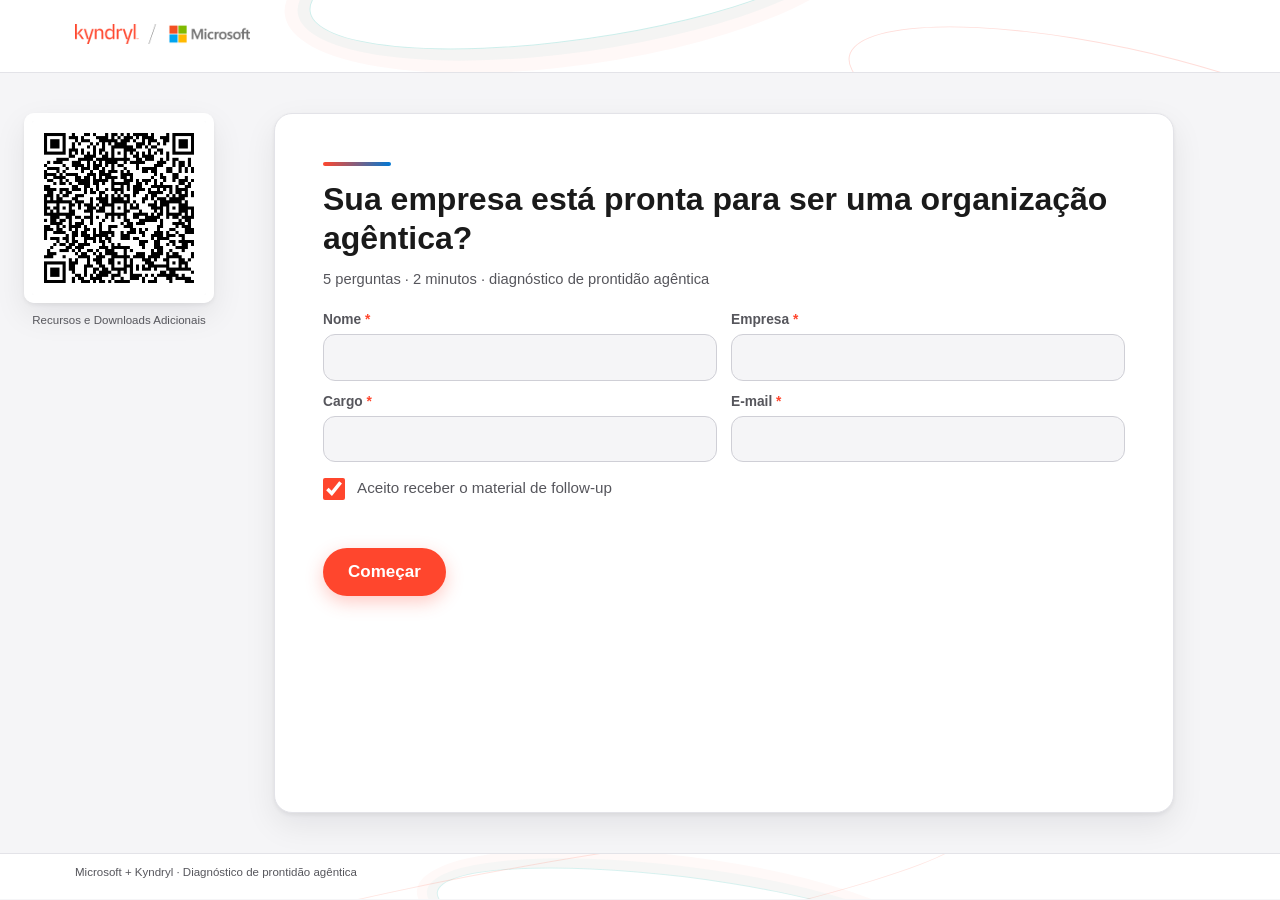
==== commit 910c16c4: "AGORA VAI" ====
--- a/quiz-prontidao-agentica.html
+++ b/quiz-prontidao-agentica.html
@@ -66,9 +66,9 @@
 	.tester-reset { display: none; margin-left: auto; border: 0; background: transparent; color: var(--text-soft); cursor: pointer; font: inherit; font-size: .72rem; text-decoration: underline; }
 	.tester-reset.is-visible { display: inline-block; }
 	.tester-reset:hover, .tester-reset:focus-visible { color: var(--kyndryl); }
-	main { flex: 1; padding: 0; display: block; }
+	main { padding: 0; display: block; }
 	.card { padding: 48px; min-height: 700px; width: 100%; max-width: 900px; margin: 0; }
-	.page-layout { display: flex; gap: 40px; align-items: flex-start; width: 100%; max-width: 1500px; margin: 0 auto; padding: 40px 24px; }
+	.page-layout { display: flex; justify-content: center; gap: 60px; width: 100%; margin: 0 auto; padding: 40px 24px; }
 	h1 { font-size: clamp(1.45rem, 3.5vw, 2rem); margin-bottom: 10px; }
 	.subtitle { margin-bottom: 18px; font-size: .92rem; }
 	.rule { margin-bottom: 14px; }
@@ -85,7 +85,7 @@
 	.site-footer::before { top: 22px; left: 34%; box-shadow: 0 0 0 10px rgba(0, 169, 157, .035), 0 0 0 20px rgba(255, 70, 45, .03); }
 	.site-footer::after { left: 8%; width: 68%; border-color: rgba(255, 70, 45, .14); transform: rotate(-10deg); }
 	.site-footer > * { position: relative; z-index: 1; }
-	.brand-photo { display: block; width: 175px; height: auto; margin: 10px auto 14px; object-fit: contain; }
+	.brand-photo { display: block; width: 175px; height: auto; margin: 10px 0 14px 75px; object-fit: contain; }
 	.qr-aside { position: sticky; top: 40px; flex: 0 0 auto; color: var(--text-soft); text-align: center; }
 	.qr-aside img { display: block; width: 190px; height: 190px; margin: 0 0 10px; border: 8px solid #fff; border-radius: 10px; box-shadow: var(--shadow); object-fit: contain; }
 	.qr-aside p { margin: 0; font-size: .72rem; line-height: 1.35; text-align: center; }
